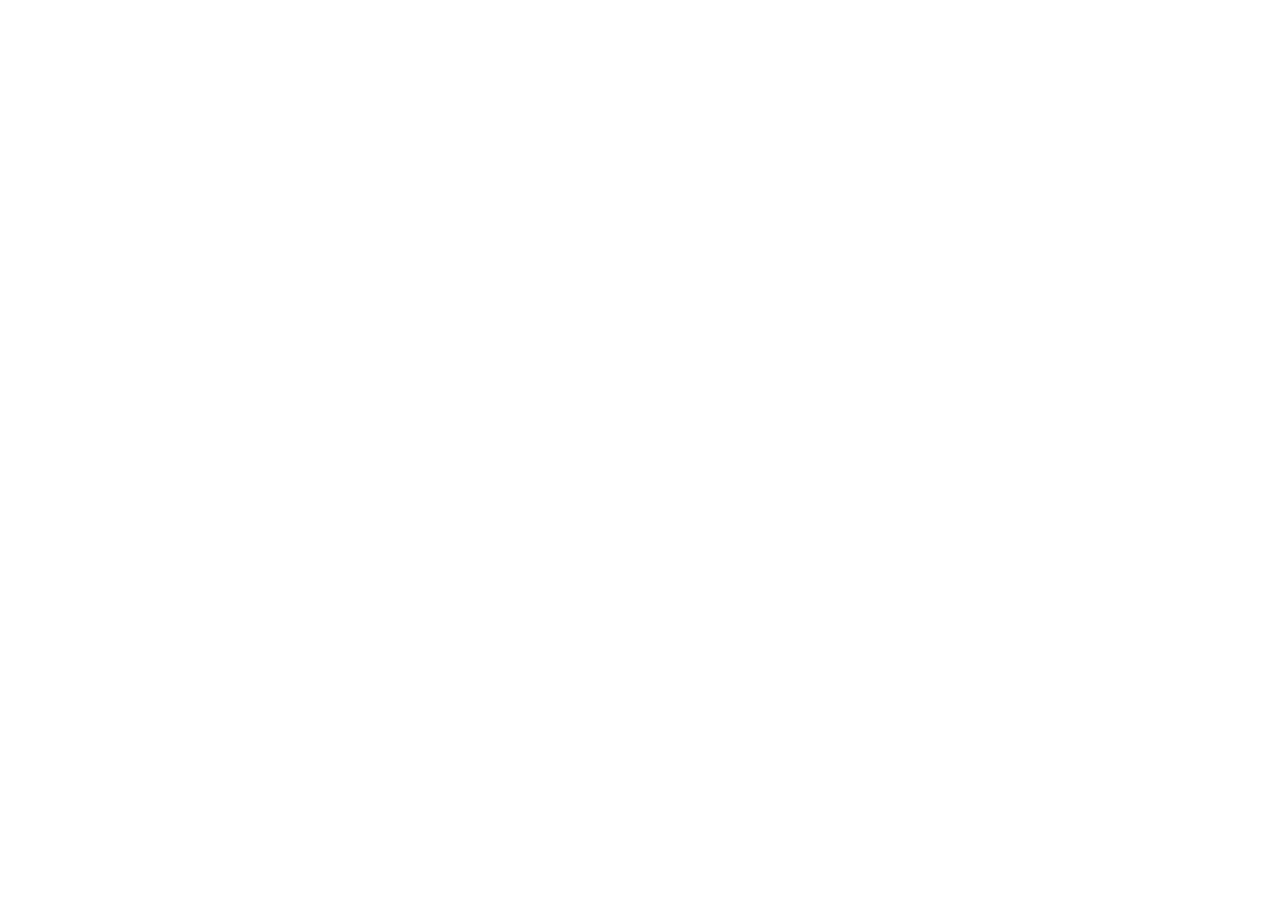
==== index.html @ e03ea286 "Copy from oaf2e version 1.8" ====
<!DOCTYPE html>
<html lang="tw">
  <head>
    <meta http-equiv="Content-Language" content="zh-tw" />
    <meta http-equiv="Content-type" content="text/html; charset=utf-8" />
    <meta name="viewport" content="width=device-width, initial-scale=1, maximum-scale=1, user-scalable=no, minimal-ui" />

    <title></title>

    <meta name="robots" content="index,follow" />

    <meta name="author" content="吳政賢(OA Wu)" />

    <meta name="keywords" content="" />
    <meta name="description" content="" />
    <meta property="og:site_name" content="" />
    <meta property="og:title" content="" />
    <meta property="og:description" content="" />
    <meta property="og:url" content="" />

    <meta property="fb:admins" content="100000100541088" />
    <meta property="fb:app_id" content="640377126095413" />

    <meta property="og:locale" content="zh_TW" />
    <meta property="og:locale:alternate" content="en_US" />

    <meta property="og:type" content="city" />
    <meta property="og:image" content="" alt="" />
    <meta property="og:image:type" content="image/jpeg" />
    <meta property="og:image:width" content="1200" />
    <meta property="og:image:height" content="630" />

    <link href="css/public.css" rel="stylesheet" type="text/css" />

    <script src="js/jquery_v1.10.2/jquery-1.10.2.min.js" language="javascript" type="text/javascript" ></script>
    <script src="js/public.js" language="javascript" type="text/javascript" ></script>

  </head>
  <body lang="zh-tw">

  </body>
</html>
---- css/public.css ----
﻿@font-face{font-family:"Monaco";src:url('/oaf2e/font/monaco/monaco.ttf?1439651096') format('truetype'),url('/oaf2e/font/monaco/monaco.otf?1439651096') format('opentype')}*,*:after,*:before{vertical-align:top;-moz-box-sizing:border-box;-webkit-box-sizing:border-box;box-sizing:border-box;-moz-osx-font-smoothing:antialiased;-webkit-font-smoothing:antialiased;-moz-font-smoothing:antialiased;-ms-font-smoothing:antialiased;-o-font-smoothing:antialiased}*::-moz-selection,*:after::-moz-selection,*:before::-moz-selection{color:#fff;background-color:#96c8ff}*::selection,*:after::selection,*:before::selection{color:#fff;background-color:#96c8ff}html{height:100%}html body{position:relative;display:inline-block;text-align:center;margin:0;width:100%;height:100%;font-size:medium;font-family:Monaco, "微軟正黑體", "Microsoft JhengHei";background:#fff url('/oaf2e/img/bg/grunge.png');color:rgba(50,50,50,0.8);-moz-osx-font-smoothing:antialiased;-webkit-font-smoothing:antialiased;-moz-font-smoothing:antialiased;-ms-font-smoothing:antialiased;-o-font-smoothing:antialiased}html body #container{position:relative;display:block;margin:0 auto;max-width:1200px;padding:0 10px}@media screen and (min-width: 1200px){html body #container{padding:0}}
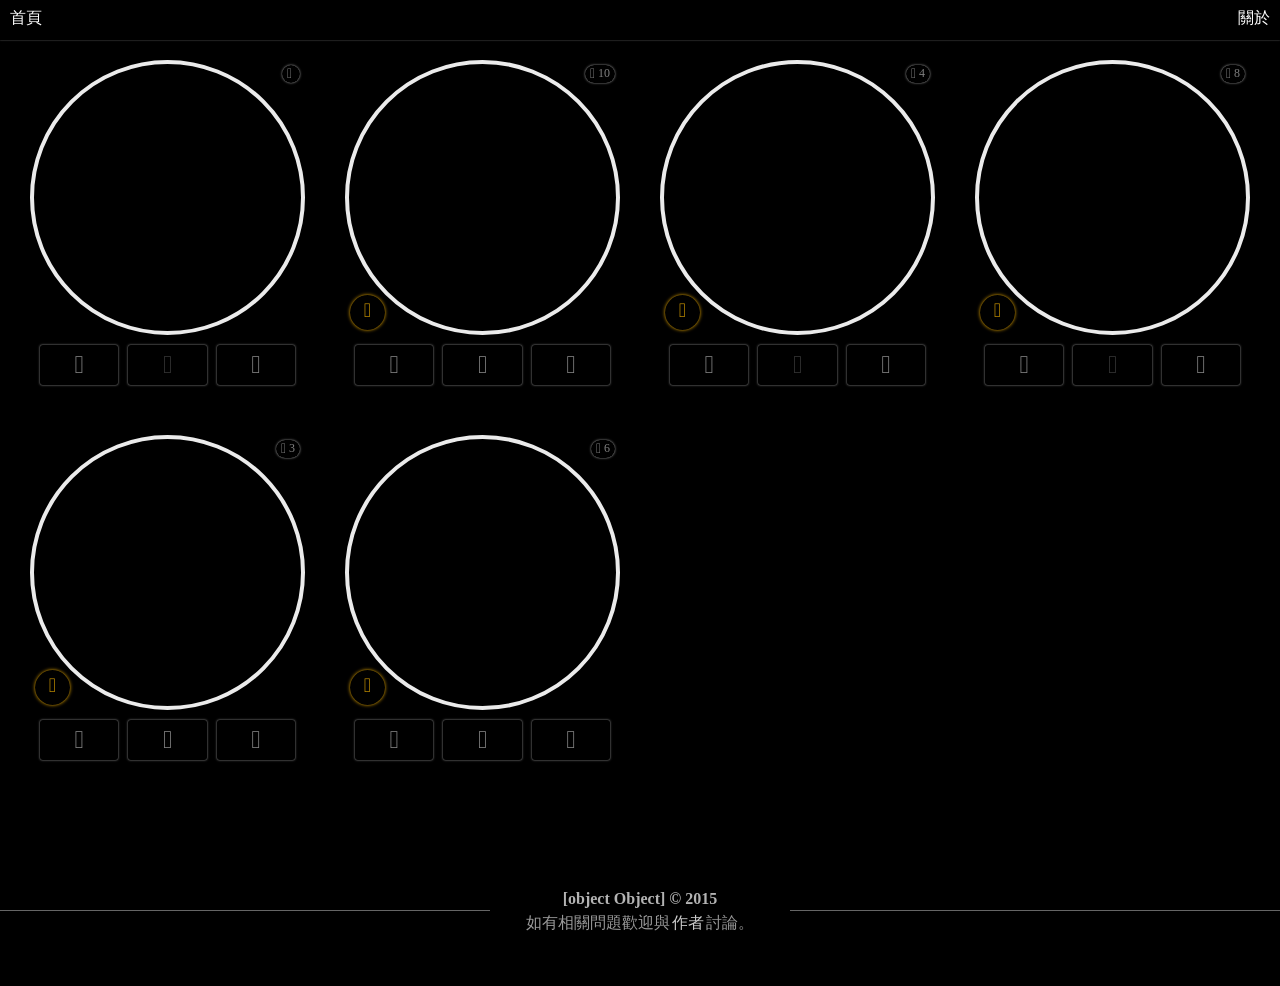
==== commit 267f8ae7: "Fix code." ====
--- a/index.html
+++ b/index.html
@@ -5,18 +5,17 @@
     <meta http-equiv="Content-type" content="text/html; charset=utf-8" />
     <meta name="viewport" content="width=device-width, initial-scale=1, maximum-scale=1, user-scalable=no, minimal-ui" />
 
-    <title></title>
+    <title>OA's Theta S 全景相簿</title>
 
     <meta name="robots" content="index,follow" />
-
     <meta name="author" content="吳政賢(OA Wu)" />
 
-    <meta name="keywords" content="" />
-    <meta name="description" content="" />
-    <meta property="og:site_name" content="" />
-    <meta property="og:title" content="" />
-    <meta property="og:description" content="" />
-    <meta property="og:url" content="" />
+    <meta name="keywords" content="Theta S | Theta 360 | Ricoh Theta S | 全景相簿 | 小星球 | Stereographics Projection | OA's 360 全景相簿" />
+    <meta name="description" content="搭配 Ricoh Theta S 記錄環景、全景、360度、小星球(Stereographics Projection) 的一個 OA's 個人全景相簿！" />
+    <meta property="og:site_name" content="OA's Theta S 全景相簿" />
+    <meta property="og:title" content="OA's Theta S 全景相簿" />
+    <meta property="og:description" content="搭配 Ricoh Theta S 記錄環景、全景、360度、小星球(Stereographics Projection) 的一個 OA's 個人全景相簿！" />
+    <meta property="og:url" content="http://comdan66.github.io/ThetaS/index.html" />
 
     <meta property="fb:admins" content="100000100541088" />
     <meta property="fb:app_id" content="640377126095413" />
@@ -24,19 +23,37 @@
     <meta property="og:locale" content="zh_TW" />
     <meta property="og:locale:alternate" content="en_US" />
 
-    <meta property="og:type" content="city" />
-    <meta property="og:image" content="" alt="" />
-    <meta property="og:image:type" content="image/jpeg" />
+    <meta property="og:type" content="profile" />
+
+    <meta property="og:image" content="http://comdan66.github.io/ThetaS/img/og/1200x630c.png" alt="OA's Theta S 全景相簿" />
+    <meta property="og:image:type" content="image/png" />
     <meta property="og:image:width" content="1200" />
     <meta property="og:image:height" content="630" />
 
-    <link href="css/public.css" rel="stylesheet" type="text/css" />
+    <meta property="og:image" content="http://comdan66.github.io/ThetaS/img/og/600x600c.png" alt="OA's Theta S 全景相簿" />
+    <meta property="og:image:type" content="image/png" />
+    <meta property="og:image:width" content="600" />
+    <meta property="og:image:height" content="600" />
 
-    <script src="js/jquery_v1.10.2/jquery-1.10.2.min.js" language="javascript" type="text/javascript" ></script>
+    <meta property="og:image" content="http://comdan66.github.io/ThetaS/img/og/600x315c.png" alt="OA's Theta S 全景相簿" />
+    <meta property="og:image:type" content="image/png" />
+    <meta property="og:image:width" content="600" />
+    <meta property="og:image:height" content="315" />
+
+    <meta property="og:image" content="http://comdan66.github.io/ThetaS/img/og/600x314c.png" alt="OA's Theta S 全景相簿" />
+    <meta property="og:image:type" content="image/png" />
+    <meta property="og:image:width" content="600" />
+    <meta property="og:image:height" content="314" />
+
+    <meta property="og:image" content="http://comdan66.github.io/ThetaS/img/og/200x200c.png" alt="OA's Theta S 全景相簿" />
+    <meta property="og:image:type" content="image/png" />
+    <meta property="og:image:width" content="200" />
+    <meta property="og:image:height" content="200" />
+
     <script src="js/public.js" language="javascript" type="text/javascript" ></script>
-
+    
   </head>
   <body lang="zh-tw">
-
+    <div id='loading'><svg class="svg" width="65px" height="65px" viewBox="0 0 66 66" xmlns="http://www.w3.org/2000/svg"><circle class="path" fill="none" stroke-width="6" stroke-linecap="round" cx="33" cy="33" r="30"></circle></svg></div>
   </body>
 </html>
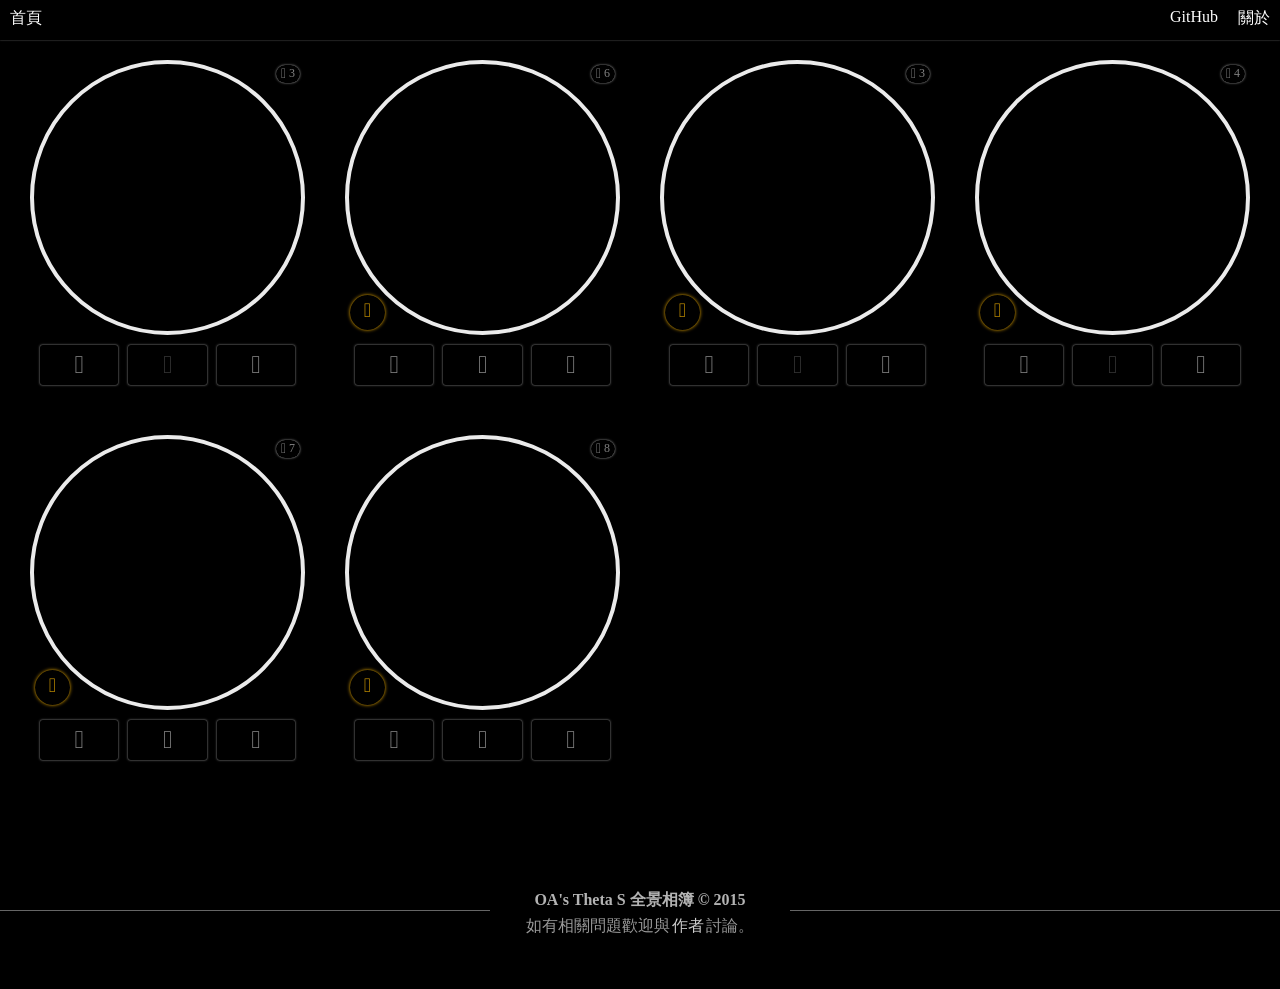
==== commit ce6f19d1: "Fix domain." ====
--- a/index.html
+++ b/index.html
@@ -15,7 +15,7 @@
     <meta property="og:site_name" content="OA's Theta S 全景相簿" />
     <meta property="og:title" content="OA's Theta S 全景相簿" />
     <meta property="og:description" content="搭配 Ricoh Theta S 記錄環景、全景、360度、小星球(Stereographics Projection) 的一個 OA's 個人全景相簿！" />
-    <meta property="og:url" content="http://comdan66.github.io/ThetaS/index.html" />
+    <meta property="og:url" content="http://works.ioa.tw/ThetaS/index.html" />
 
     <meta property="fb:admins" content="100000100541088" />
     <meta property="fb:app_id" content="640377126095413" />
@@ -25,27 +25,27 @@
 
     <meta property="og:type" content="profile" />
 
-    <meta property="og:image" content="http://comdan66.github.io/ThetaS/img/og/1200x630c.png" alt="OA's Theta S 全景相簿" />
+    <meta property="og:image" content="http://works.ioa.tw/ThetaS/img/og/1200x630c.png" alt="OA's Theta S 全景相簿" />
     <meta property="og:image:type" content="image/png" />
     <meta property="og:image:width" content="1200" />
     <meta property="og:image:height" content="630" />
 
-    <meta property="og:image" content="http://comdan66.github.io/ThetaS/img/og/600x600c.png" alt="OA's Theta S 全景相簿" />
+    <meta property="og:image" content="http://works.ioa.tw/ThetaS/img/og/600x600c.png" alt="OA's Theta S 全景相簿" />
     <meta property="og:image:type" content="image/png" />
     <meta property="og:image:width" content="600" />
     <meta property="og:image:height" content="600" />
 
-    <meta property="og:image" content="http://comdan66.github.io/ThetaS/img/og/600x315c.png" alt="OA's Theta S 全景相簿" />
+    <meta property="og:image" content="http://works.ioa.tw/ThetaS/img/og/600x315c.png" alt="OA's Theta S 全景相簿" />
     <meta property="og:image:type" content="image/png" />
     <meta property="og:image:width" content="600" />
     <meta property="og:image:height" content="315" />
 
-    <meta property="og:image" content="http://comdan66.github.io/ThetaS/img/og/600x314c.png" alt="OA's Theta S 全景相簿" />
+    <meta property="og:image" content="http://works.ioa.tw/ThetaS/img/og/600x314c.png" alt="OA's Theta S 全景相簿" />
     <meta property="og:image:type" content="image/png" />
     <meta property="og:image:width" content="600" />
     <meta property="og:image:height" content="314" />
 
-    <meta property="og:image" content="http://comdan66.github.io/ThetaS/img/og/200x200c.png" alt="OA's Theta S 全景相簿" />
+    <meta property="og:image" content="http://works.ioa.tw/ThetaS/img/og/200x200c.png" alt="OA's Theta S 全景相簿" />
     <meta property="og:image:type" content="image/png" />
     <meta property="og:image:width" content="200" />
     <meta property="og:image:height" content="200" />
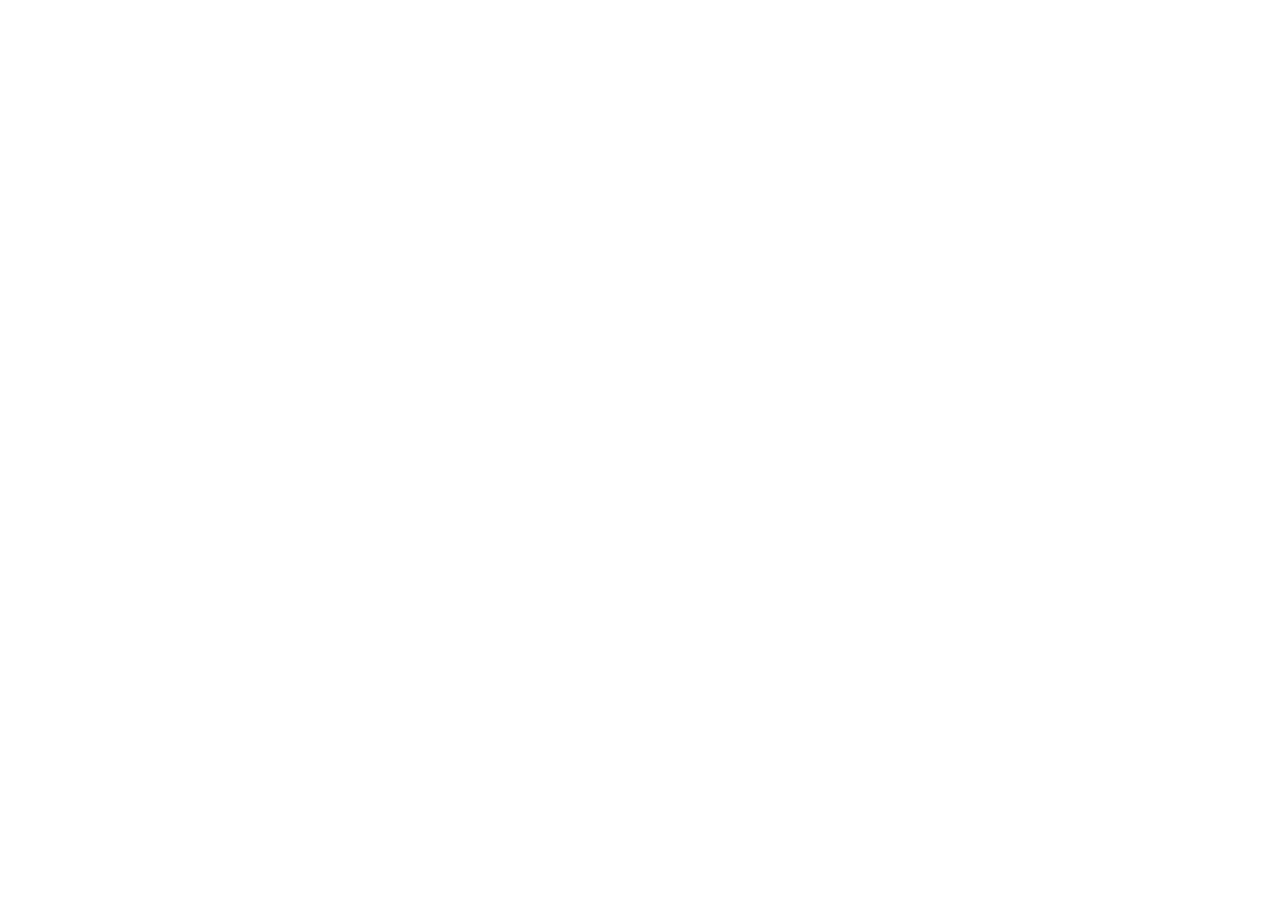
==== commit 924a48ae: "Fix" ====
--- a/index.html
+++ b/index.html
@@ -1,59 +1 @@
-<!DOCTYPE html>
-<html lang="tw">
-  <head>
-    <meta http-equiv="Content-Language" content="zh-tw" />
-    <meta http-equiv="Content-type" content="text/html; charset=utf-8" />
-    <meta name="viewport" content="width=device-width, initial-scale=1, maximum-scale=1, user-scalable=no, minimal-ui" />
-
-    <title>OA's Theta S 全景相簿</title>
-
-    <meta name="robots" content="index,follow" />
-    <meta name="author" content="吳政賢(OA Wu)" />
-
-    <meta name="keywords" content="Theta S | Theta 360 | Ricoh Theta S | 全景相簿 | 小星球 | Stereographics Projection | OA's 360 全景相簿" />
-    <meta name="description" content="搭配 Ricoh Theta S 記錄環景、全景、360度、小星球(Stereographics Projection) 的一個 OA's 個人全景相簿！" />
-    <meta property="og:site_name" content="OA's Theta S 全景相簿" />
-    <meta property="og:title" content="OA's Theta S 全景相簿" />
-    <meta property="og:description" content="搭配 Ricoh Theta S 記錄環景、全景、360度、小星球(Stereographics Projection) 的一個 OA's 個人全景相簿！" />
-    <meta property="og:url" content="http://works.ioa.tw/ThetaS/index.html" />
-
-    <meta property="fb:admins" content="100000100541088" />
-    <meta property="fb:app_id" content="640377126095413" />
-
-    <meta property="og:locale" content="zh_TW" />
-    <meta property="og:locale:alternate" content="en_US" />
-
-    <meta property="og:type" content="profile" />
-
-    <meta property="og:image" content="http://works.ioa.tw/ThetaS/img/og/1200x630c.png" alt="OA's Theta S 全景相簿" />
-    <meta property="og:image:type" content="image/png" />
-    <meta property="og:image:width" content="1200" />
-    <meta property="og:image:height" content="630" />
-
-    <meta property="og:image" content="http://works.ioa.tw/ThetaS/img/og/600x600c.png" alt="OA's Theta S 全景相簿" />
-    <meta property="og:image:type" content="image/png" />
-    <meta property="og:image:width" content="600" />
-    <meta property="og:image:height" content="600" />
-
-    <meta property="og:image" content="http://works.ioa.tw/ThetaS/img/og/600x315c.png" alt="OA's Theta S 全景相簿" />
-    <meta property="og:image:type" content="image/png" />
-    <meta property="og:image:width" content="600" />
-    <meta property="og:image:height" content="315" />
-
-    <meta property="og:image" content="http://works.ioa.tw/ThetaS/img/og/600x314c.png" alt="OA's Theta S 全景相簿" />
-    <meta property="og:image:type" content="image/png" />
-    <meta property="og:image:width" content="600" />
-    <meta property="og:image:height" content="314" />
-
-    <meta property="og:image" content="http://works.ioa.tw/ThetaS/img/og/200x200c.png" alt="OA's Theta S 全景相簿" />
-    <meta property="og:image:type" content="image/png" />
-    <meta property="og:image:width" content="200" />
-    <meta property="og:image:height" content="200" />
-
-    <script src="js/public.js" language="javascript" type="text/javascript" ></script>
-    
-  </head>
-  <body lang="zh-tw">
-    <div id='loading'><svg class="svg" width="65px" height="65px" viewBox="0 0 66 66" xmlns="http://www.w3.org/2000/svg"><circle class="path" fill="none" stroke-width="6" stroke-linecap="round" cx="33" cy="33" r="30"></circle></svg></div>
-  </body>
-</html>
+<!DOCTYPE html><html lang="tw"><head><meta http-equiv="refresh" content="0; url=http://works.ioa.tw/ThetaS/"><meta http-equiv="Content-Language" content="zh-tw" /><meta http-equiv="Content-type" content="text/html; charset=utf-8" /><meta name="viewport" content="width=device-width, initial-scale=1, maximum-scale=1, user-scalable=no, minimal-ui" /><title>iOA</title><script type="text/javascript">window.location.replace ('http://works.ioa.tw/ThetaS/');</script></head><body lang="zh-tw"><a href='http://works.ioa.tw/ThetaS/' style='font-size: 25px;display:inline-block;margin: 100px 10px;'>關於 OA Wu - iOA</a></body></html>
